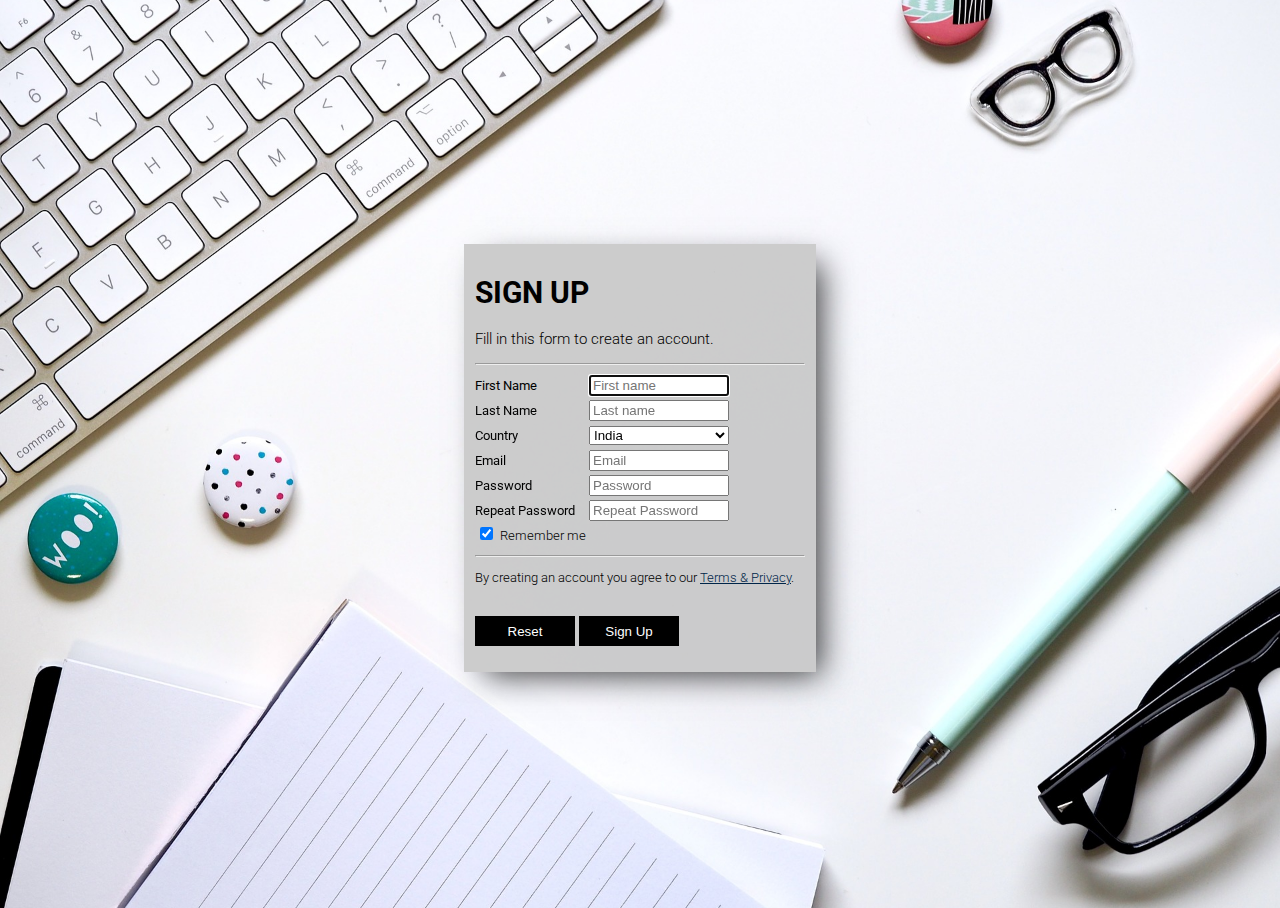
==== index.html @ d0c79c0f "finished markup and styling" ====
<html lang="en">
   <head>
      <meta charset="UTF-8">
      <meta name="viewport" content="width=device-width, initial-scale=1.0">
      <meta http-equiv="X-UA-Compatible" content="ie=edge">
      <title>HTML Forms</title>
      <link href="https://fonts.googleapis.com/css?family=Roboto:100,300,400,700" rel="stylesheet">
      <link rel="stylesheet" href="https://meyerweb.com/eric/tools/css/reset/reset.css">
      <link rel="stylesheet" href="./css/stylesheet.css">
   </head>
   <body>
      <section class="form-container">
         <form autocomplete="off" action="action_page.php">
            <div class="container">
               <h1>Sign Up</h1>
               <p>Fill in this form to create an account.</p>
               <hr>
               <div class="form-body">
                    <label for="fname"><b>First Name</b>
                        <input autofocus type="text" placeholder="First name" name="fname" required>
                        </label>
                        <br>
                        <label for="lname"><b>Last Name</b>
                        <input type="text" placeholder="Last name" name="lname">
                        </label>
                        <br>
                        <label for="country">
                           <b>Country</b>
                           <select name="country">
                              <option selected value="India">India</option>
                              <option value="United States of America">United States of America</option>
                              <option value="United Kingdom">United Kingdom</option>
                              <option value="Cuba">Cuba</option>
                           </select>
                        </label>
                        <br>
                        <label for="email"><b>Email</b>
                        <input type="email" placeholder="Email" name="email" required/>
                        </label>
                        <br>
                        <label for="psw"><b>Password</b>
                        <input type="password" placeholder="Password" name="psw" required>
                        </label>
                        <br>
                        <label for="psw-repeat"><b>Repeat Password</b>
                        <input type="password" placeholder="Repeat Password" name="psw-repeat" required>
                        </label>
                        <br>
                        <label class="label-remember">
                        <input type="checkbox" checked="checked" name="remember"> Remember me
                    </label>
               </div> 
               <hr>
               <p class="tnc">By creating an account you agree to our <a href="#" style="color:rgb(0, 37, 73)">Terms & Privacy</a>.</p>
               <br>
               <div>
                  <button type="reset" class="cancelbtn">Reset</button>
                  <button type="submit" class="signupbtn">Sign Up</button>
               </div>
            </div>
         </form>
      </section>
      <script src="./script/script.js"></script>
   </body>
</html>
---- css/stylesheet.css ----
html{
    font-family: 'Roboto', sans-serif;
    box-sizing: border-box;
    height: 100%;
}
body{
    font-weight: 300;
    height: 100%;
    display: flex;
    align-items: center;
    background: url("../images/body_bg.jpg") center no-repeat;
    background-size: cover;

}
h1{
    font-weight: 700;
    text-transform: uppercase;
    font-size: 30px;
}
form{
    font-weight: 300;
    font-size: 15px;
}
input,select{
    width: 140px;
}
button{
    background-color: black;
    color: white;
    border: 0;
    outline: 0;
    width: 100px;
    height: 30px;
}
button:hover{
    -webkit-box-shadow: 13px 11px 31px -8px rgba(0,0,0,0.78);
    -moz-box-shadow: 13px 11px 31px -8px rgba(0,0,0,0.78);
    box-shadow: 13px 11px 31px -8px rgba(0,0,0,0.78);
}
.form-container{
    background-color: rgba(198, 198, 198,0.9);
    width: 84%;
    max-width: 330px;
    padding: 10px;
    vertical-align: middle;
    margin: 0 auto;
    border: 1px solid #ccc;
    -webkit-box-shadow: 13px 11px 31px -8px rgba(0,0,0,0.78);
    -moz-box-shadow: 13px 11px 31px -8px rgba(0,0,0,0.78);
    box-shadow: 13px 11px 31px -8px rgba(0,0,0,0.78);
}
form option{
    font-size: 12px;
}
form label b{
    display: inline-block;
    width: 110px;
    font-size: 13px;
}
form .label-remember{
    width: 100%;
    font-size: 13px;
}
form .label-remember input{
    width: 15px;
}
form .tnc{
    font-size: 13px;
}
form .form-body{
    line-height: 25px;
}
@media only screen  and (min-width : 425px){
    form label b{
        width: 110px;
    }
}
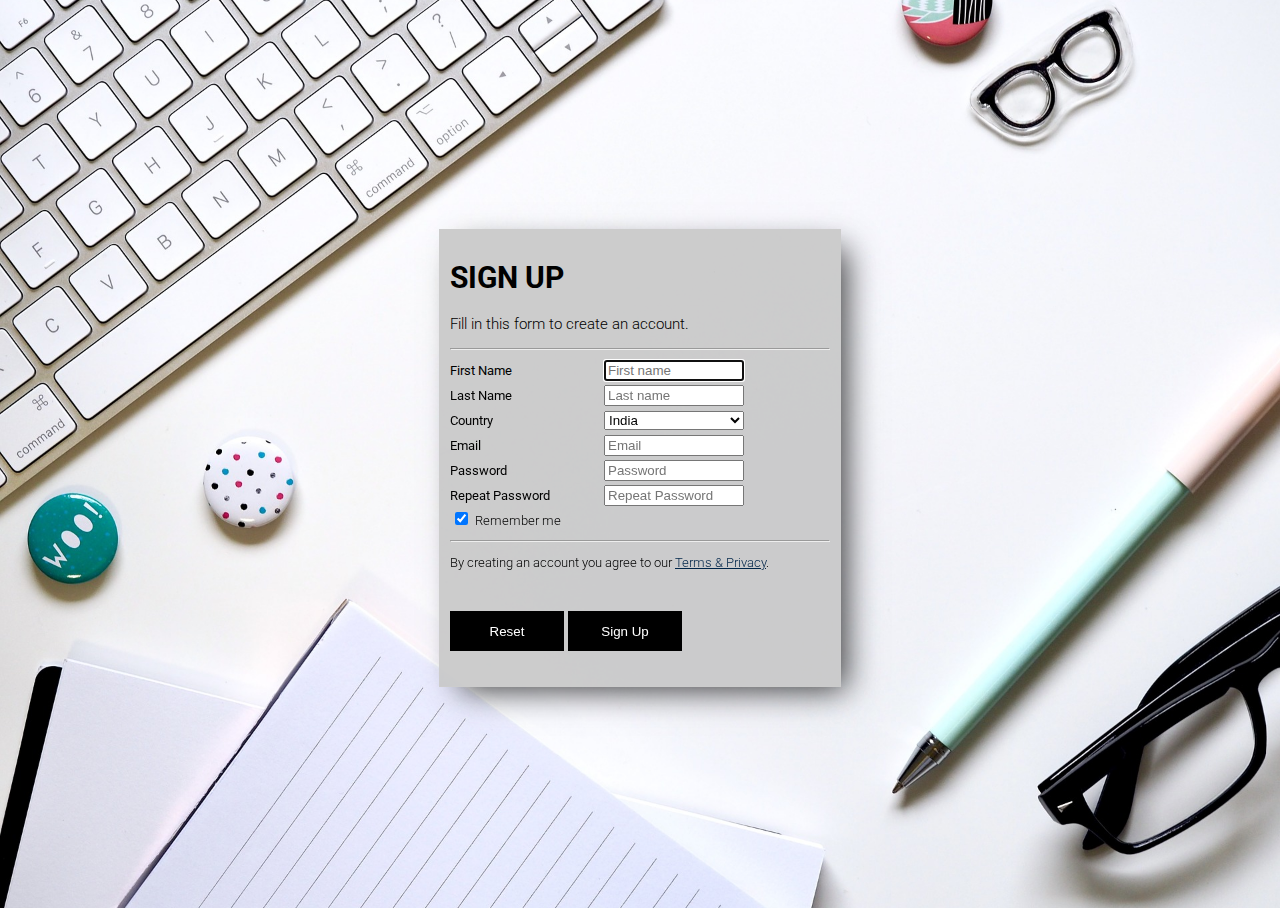
==== commit abbb44d0: "finished all features" ====
--- a/index.html
+++ b/index.html
@@ -9,52 +9,52 @@
       <link rel="stylesheet" href="./css/stylesheet.css">
    </head>
    <body>
-      <section class="form-container">
-         <form autocomplete="off" action="action_page.php">
+      <section id="form_container" class="form-container">
+         <form action="./table.html" onsubmit="f_submit()" id="signup_form" method="POST" autocomplete="off">
             <div class="container">
                <h1>Sign Up</h1>
                <p>Fill in this form to create an account.</p>
                <hr>
                <div class="form-body">
-                    <label for="fname"><b>First Name</b>
-                        <input autofocus type="text" placeholder="First name" name="fname" required>
-                        </label>
-                        <br>
-                        <label for="lname"><b>Last Name</b>
-                        <input type="text" placeholder="Last name" name="lname">
-                        </label>
-                        <br>
-                        <label for="country">
-                           <b>Country</b>
-                           <select name="country">
-                              <option selected value="India">India</option>
-                              <option value="United States of America">United States of America</option>
-                              <option value="United Kingdom">United Kingdom</option>
-                              <option value="Cuba">Cuba</option>
-                           </select>
-                        </label>
-                        <br>
-                        <label for="email"><b>Email</b>
-                        <input type="email" placeholder="Email" name="email" required/>
-                        </label>
-                        <br>
-                        <label for="psw"><b>Password</b>
-                        <input type="password" placeholder="Password" name="psw" required>
-                        </label>
-                        <br>
-                        <label for="psw-repeat"><b>Repeat Password</b>
-                        <input type="password" placeholder="Repeat Password" name="psw-repeat" required>
-                        </label>
-                        <br>
-                        <label class="label-remember">
-                        <input type="checkbox" checked="checked" name="remember"> Remember me
-                    </label>
-               </div> 
+                  <label for="fname"><b>First Name</b>
+                  <input id="fname" autofocus type="text" placeholder="First name" name="fname" required>
+                  </label>
+                  <br>
+                  <label for="lname"><b>Last Name</b>
+                  <input id="lname" type="text" placeholder="Last name" name="lname">
+                  </label>
+                  <br>
+                  <label for="country">
+                     <b>Country</b>
+                     <select id="country" name="country">
+                        <option selected value="India">India</option>
+                        <option value="United States of America">United States of America</option>
+                        <option value="United Kingdom">United Kingdom</option>
+                        <option value="Cuba">Cuba</option>
+                     </select>
+                  </label>
+                  <br>
+                  <label for="email"><b>Email</b>
+                  <input id="email" type="email" placeholder="Email" name="email" required/>
+                  </label>
+                  <br>
+                  <label for="psw"><b>Password</b>
+                  <input id="psw" type="password" placeholder="Password" name="psw" required>
+                  </label>
+                  <br>
+                  <label for="psw_repeat"><b>Repeat Password</b>
+                  <input id="psw_repeat" type="password" placeholder="Repeat Password" name="psw_repeat" required>
+                  </label>
+                  <br>
+                  <label class="label-remember">
+                  <input type="checkbox" checked="checked" name="remember"> Remember me
+                  </label>
+               </div>
                <hr>
                <p class="tnc">By creating an account you agree to our <a href="#" style="color:rgb(0, 37, 73)">Terms & Privacy</a>.</p>
                <br>
                <div>
-                  <button type="reset" class="cancelbtn">Reset</button>
+                  <button type="reset" class="reseetbtn">Reset</button>
                   <button type="submit" class="signupbtn">Sign Up</button>
                </div>
             </div>
--- a/css/stylesheet.css
+++ b/css/stylesheet.css
@@ -1,77 +1,116 @@
-html{
-    font-family: 'Roboto', sans-serif;
-    box-sizing: border-box;
-    height: 100%;
+html {
+	font-family: 'Roboto', sans-serif;
+	box-sizing: border-box;
+	height: 100%;
 }
-body{
-    font-weight: 300;
-    height: 100%;
-    display: flex;
-    align-items: center;
-    background: url("../images/body_bg.jpg") center no-repeat;
-    background-size: cover;
 
+body {
+	font-weight: 300;
+	height: 100%;
+	display: flex;
+	align-items: center;
+	background: url("../images/body_bg.jpg") center no-repeat;
+	background-size: cover;
 }
-h1{
+
+h1 {
+	font-weight: 700;
+	text-transform: uppercase;
+	font-size: 30px;
+}
+
+form {
+	font-weight: 300;
+	font-size: 15px;
+}
+
+input,select {
+	width: 140px;
+}
+
+button {
+    vertical-align: top;
+	background-color: black;
+    color: white;
+    margin: 10px 0;
+	border: 0;
+	outline: 0;
+	width: 114px;
+	height: 40px;
+}
+
+button:hover {
+	-webkit-box-shadow: 4px 3px 20px -7px rgba(0,0,0,0.75);
+	-moz-box-shadow: 4px 3px 20px -7px rgba(0,0,0,0.75);
+	box-shadow: 4px 3px 20px -7px rgba(0,0,0,0.75);
+}
+
+.form-container {
+	background-color: rgba(198, 198, 198,0.9);
+	width: 84%;
+	max-width: 330px;
+	padding: 10px;
+	vertical-align: middle;
+	margin: 0 auto;
+	border: 1px solid #ccc;
+	-webkit-box-shadow: 13px 11px 31px -8px rgba(0,0,0,0.78);
+	-moz-box-shadow: 13px 11px 31px -8px rgba(0,0,0,0.78);
+	box-shadow: 13px 11px 31px -8px rgba(0,0,0,0.78);
+}
+
+.data_container {
+	background-color: rgba(198, 198, 198,0.9);
+	width: 90%;
+	vertical-align: middle;
+    margin: 0 auto;
+    padding: 10px;
+}
+
+form option {
+	font-size: 12px;
+}
+
+form label b {
+	display: inline-block;
+	width: 110px;
+	font-size: 13px;
+}
+
+form .label-remember {
+	width: 100%;
+	font-size: 13px;
+}
+
+form .label-remember input {
+	width: 15px;
+}
+
+form .tnc {
+	font-size: 13px;
+}
+
+form .form-body {
+	line-height: 25px;
+}
+main{
+    overflow-x: auto;
+}
+thead{
+    text-transform: uppercase;
     font-weight: 700;
-    text-transform: uppercase;
-    font-size: 30px;
 }
-form{
-    font-weight: 300;
-    font-size: 15px;
+td{
+    border: 1px solid black;
+    width: max-content;
+    padding: 10px 3px;
 }
-input,select{
-    width: 140px;
-}
-button{
-    background-color: black;
-    color: white;
-    border: 0;
-    outline: 0;
-    width: 100px;
-    height: 30px;
-}
-button:hover{
-    -webkit-box-shadow: 13px 11px 31px -8px rgba(0,0,0,0.78);
-    -moz-box-shadow: 13px 11px 31px -8px rgba(0,0,0,0.78);
-    box-shadow: 13px 11px 31px -8px rgba(0,0,0,0.78);
-}
-.form-container{
-    background-color: rgba(198, 198, 198,0.9);
-    width: 84%;
-    max-width: 330px;
-    padding: 10px;
-    vertical-align: middle;
-    margin: 0 auto;
-    border: 1px solid #ccc;
-    -webkit-box-shadow: 13px 11px 31px -8px rgba(0,0,0,0.78);
-    -moz-box-shadow: 13px 11px 31px -8px rgba(0,0,0,0.78);
-    box-shadow: 13px 11px 31px -8px rgba(0,0,0,0.78);
-}
-form option{
-    font-size: 12px;
-}
-form label b{
-    display: inline-block;
-    width: 110px;
-    font-size: 13px;
-}
-form .label-remember{
-    width: 100%;
-    font-size: 13px;
-}
-form .label-remember input{
-    width: 15px;
-}
-form .tnc{
-    font-size: 13px;
-}
-form .form-body{
-    line-height: 25px;
-}
-@media only screen  and (min-width : 425px){
-    form label b{
-        width: 110px;
-    }
+
+@media only screen  and (min-width : 425px) {
+	form label b {
+		width: 150px;
+	}
+
+	.form-container {
+		max-width: 380px;
+	}
 }